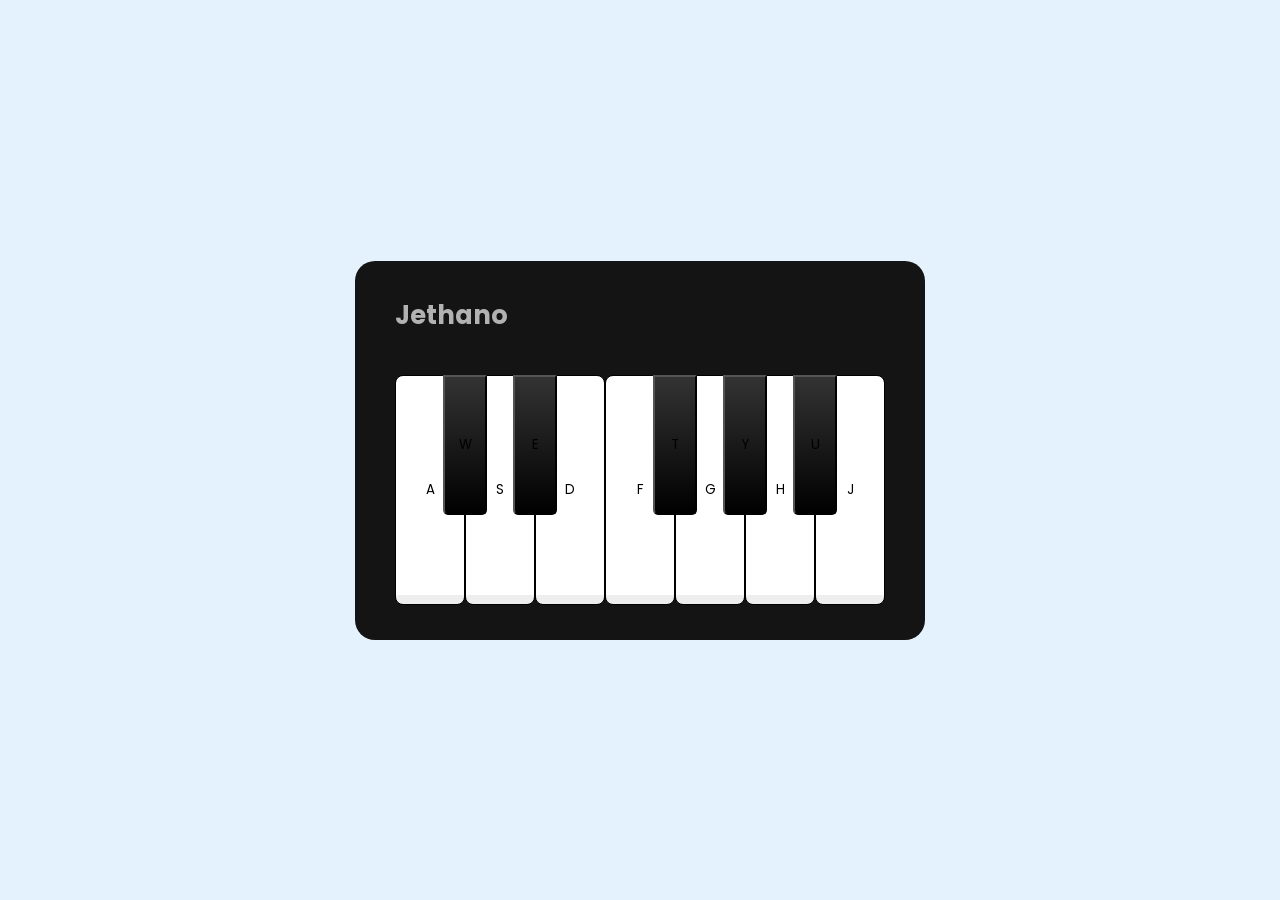
==== index.html @ 78357e91 "Add files via upload" ====
<!DOCTYPE html>
<html lang="en" dir="ltr">
  <head>
    <meta charset="utf-8">
    <title>Jethano</title>
    <link rel="stylesheet" href="style.css">
    <meta name="viewport" content="width=device-width, initial-scale=1.0">
    <script src="index.js" defer></script>
  </head>
  <body>
    <div class="wrapper">
      <header>
        <h2>Jethano</h2>
    
      </header>
      <ul class="piano-keys">
        <button class="key white a">a</button>
        <button class="key black w">w</button>
        <button class="key white s">s</button>
        <button class="key black e">e</button>
        <button class="key white d">d</button>
        <button class="key white f">f</button>
        <button class="key black t">t</button>
        <button class="key white g">g</button>
        <button class="key black y">y</button>
        <button class="key white h">h</button>
        <button class="key black u">u</button>
        <button class="key white j">j</button>
      
      </ul>
    </div>

  </body>
</html>
---- style.css ----
/* Import Google font - Poppins */
@import url('https://fonts.googleapis.com/css2?family=Poppins:wght@400;500;600&display=swap');
* {
  margin: 0;
  padding: 0;
  box-sizing: border-box;
  font-family: 'Poppins', sans-serif;
}
body {
  display: flex;
  align-items: center;
  justify-content: center;
  min-height: 100vh;
  background: #E3F2FD;
}
.wrapper {
  padding: 35px 40px;
  border-radius: 20px;
  background: #141414;
}
.wrapper header {
  display: flex;
  color: #B2B2B2;
  align-items: center;
  justify-content: space-between;
}
header h2 {
  font-size: 1.6rem;
}
header .column {
  display: flex;
  align-items: center;
}
header span {
  font-weight: 500;
  margin-right: 15px;
  font-size: 1.19rem;
}
header input {
  outline: none;
  border-radius: 30px;
}
.keys-checkbox input {
  height: 30px;
  width: 60px;
  cursor: pointer;
  appearance: none;
  position: relative;
  background: #4B4B4B
}
.keys-checkbox input::before {
  content: "";
  position: absolute;
  top: 50%;
  left: 5px;
  width: 20px;
  height: 20px;
  border-radius: 50%;
  background: #8c8c8c;
  transform: translateY(-50%);
  transition: all 0.3s ease;
}
.keys-checkbox input:checked::before {
  left: 35px;
  background: #fff;
}
.piano-keys {
  display: flex;
  list-style: none;
  margin-top: 40px;
}
.piano-keys .key {
  cursor: pointer;
  user-select: none;
  position: relative;
  text-transform: uppercase;
}
.piano-keys .black {
  z-index: 2;
  width: 44px;
  height: 140px;
  margin: 0 -22px 0 -22px;
  border-radius: 0 0 5px 5px;
  background: linear-gradient(#333, #000);
}
.piano-keys .black.active {
  box-shadow: inset -5px -10px 10px rgba(255,255,255,0.1);
  background:linear-gradient(to bottom, #000, #434343);
}
.piano-keys .white {
  height: 230px;
  width: 70px;
  border-radius: 8px;
  border: 1px solid #000;
  background: linear-gradient(#fff 96%, #eee 4%);
}
.piano-keys .white.active {
  box-shadow: inset -5px 5px 20px rgba(0,0,0,0.2);
  background:linear-gradient(to bottom, #fff 0%, #eee 100%);
}
.piano-keys .key span {
  position: absolute;
  bottom: 20px;
  width: 100%;
  color: #A2A2A2;
  font-size: 1.13rem;
  text-align: center;
}
.piano-keys .key.hide span {
  display: none;
}
.piano-keys .black span {
  bottom: 13px;
  color: #888888;
}

@media screen and (max-width: 815px) {
  .wrapper {
    padding: 25px;
  }
  header {
    flex-direction: column;
  }
  header :where(h2, .column) {
    margin-bottom: 13px;
  }
  .volume-slider input {
    max-width: 100px;
  }
  .piano-keys {
    margin-top: 20px;
  }
  .piano-keys .key:where(:nth-child(9), :nth-child(10)) {
    display: none;
  }
  .piano-keys .black {
    height: 100px;
    width: 40px;
    margin: 0 -20px 0 -20px;
  }
  .piano-keys .white {
    height: 180px;
    width: 60px;
  }
}

@media screen and (max-width: 615px) {
  .piano-keys .key:nth-child(13),
  .piano-keys .key:nth-child(14),
  .piano-keys .key:nth-child(15),
  .piano-keys .key:nth-child(16),
  .piano-keys .key :nth-child(17) {
    display: none;
  }
  .piano-keys .white {
    width: 50px;
  }
}
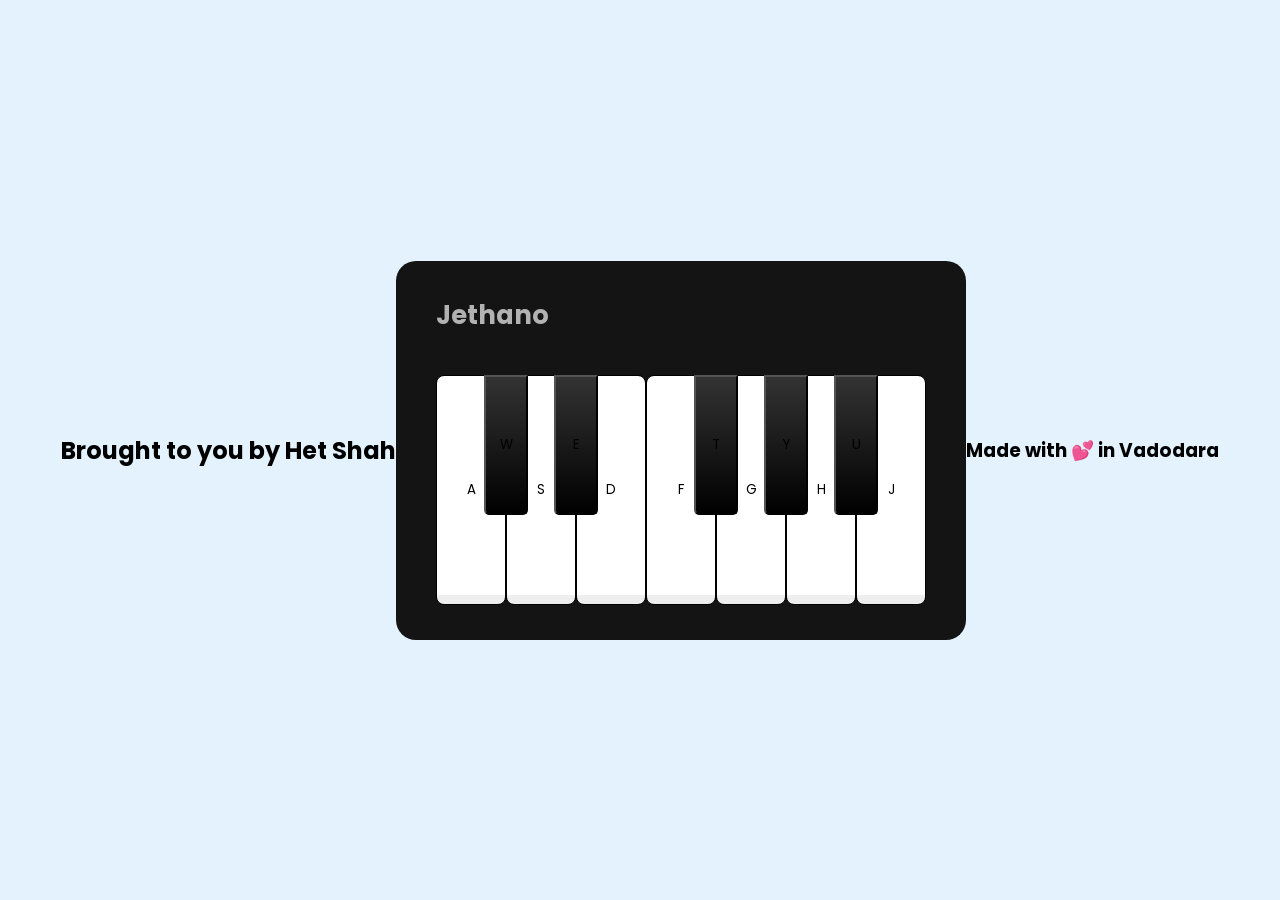
==== commit 7c4e23d7: "Update index.html Vadodara" ====
--- a/index.html
+++ b/index.html
@@ -8,6 +8,7 @@
     <script src="index.js" defer></script>
   </head>
   <body>
+    <h2>Brought to you by Het Shah</h2>
     <div class="wrapper">
       <header>
         <h2>Jethano</h2>
@@ -29,6 +30,6 @@
       
       </ul>
     </div>
-
+<h3>Made with 💕 in Vadodara</h3>
   </body>
-</html>+</html>
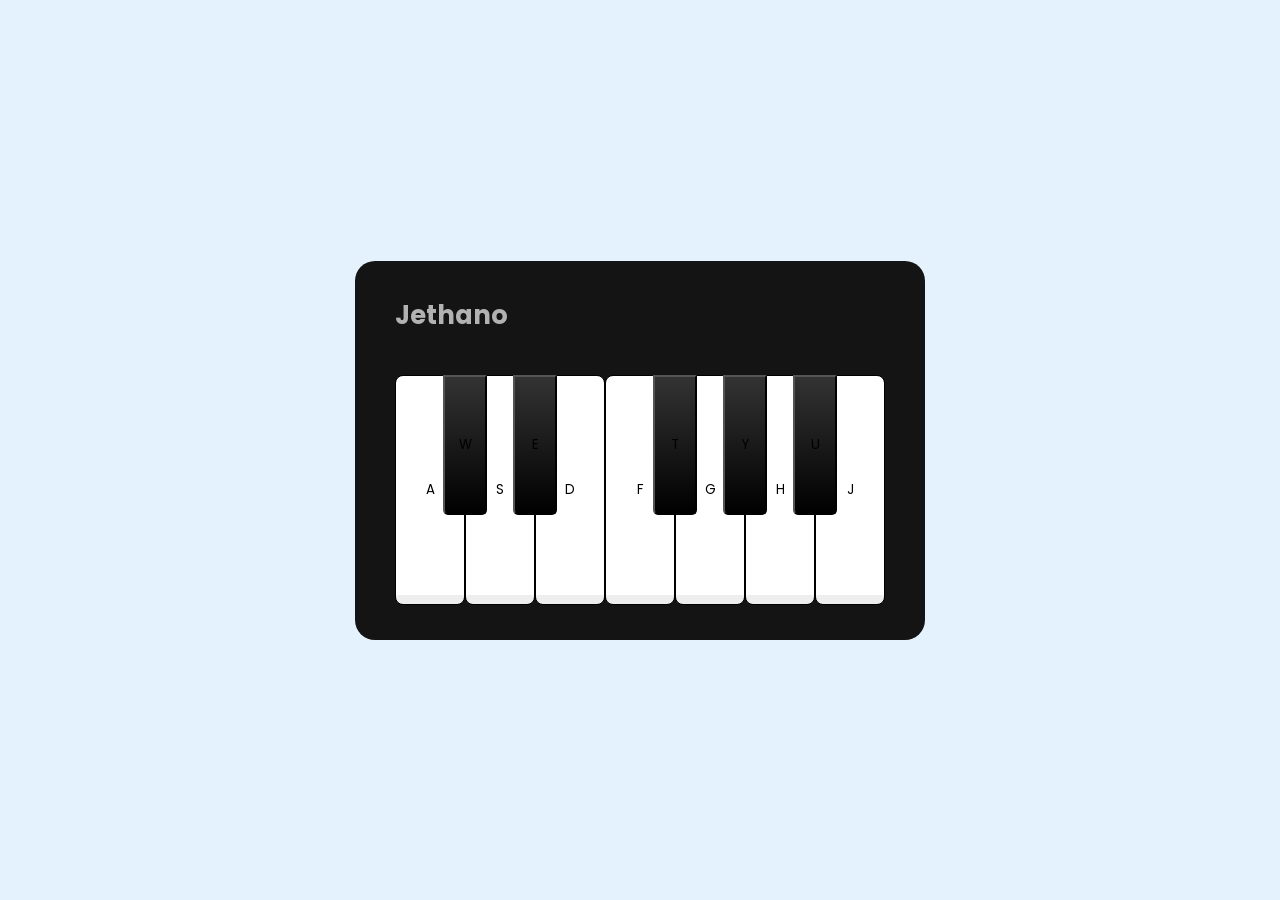
==== commit c75176fe: "Update index.html Reeeeeeeeeeedddeeeeeeeeeeeeeee" ====
--- a/index.html
+++ b/index.html
@@ -8,7 +8,7 @@
     <script src="index.js" defer></script>
   </head>
   <body>
-    <h2>Brought to you by Het Shah</h2>
+  
     <div class="wrapper">
       <header>
         <h2>Jethano</h2>
@@ -30,6 +30,5 @@
       
       </ul>
     </div>
-<h3>Made with 💕 in Vadodara</h3>
   </body>
 </html>
